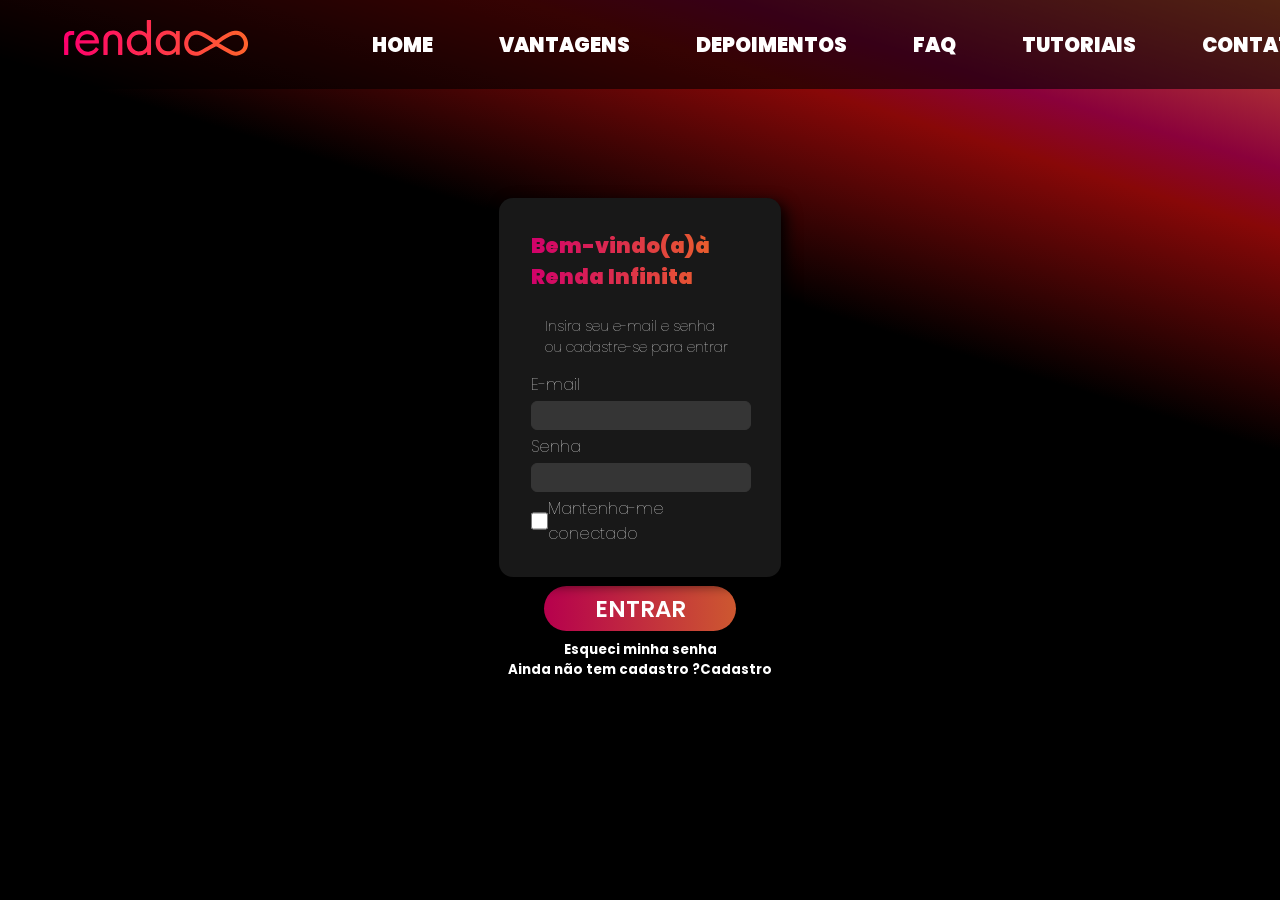
==== html/login.html @ c99bdb51 "adding new changes" ====
<!DOCTYPE html>
<html lang="en">

<head>
    <meta charset="UTF-8">
    <meta http-equiv="X-UA-Compatible" content="IE=edge">
    <meta name="viewport" content="width=device-width, initial-scale=1.0">
    <link rel="preconnect" href="https://fonts.googleapis.com">
    <link rel="preconnect" href="https://fonts.gstatic.com" crossorigin>
    <link href="https://fonts.googleapis.com/css2?family=Poppins:wght@300&display=swap" rel="stylesheet">
    <link href="https://fonts.googleapis.com/css2?family=Poppins:wght@600&display=swap" rel="stylesheet">
    <link rel="stylesheet" href="../css/style.css">
    <link rel="stylesheet" href="../css/responsive_300.css">
    <link rel="stylesheet" href="../css/responsive_400.css">
    <link rel="stylesheet" href="../css/responsive_900.css">
    <link rel="icon" href='../img/logorenda.svg'>
    <title>Login</title>
</head>

<body>
    <div class="general">
        <div class="mynavbar">
            <div class="nav-items">
                <img src="../img/rendainfinitanovalogo.svg" id="logo">
                <nav id="nav">
                    </button>
                    <ul id="menu" role="menu">
                        <li class="li_nav"><a href="#home" class="a_nav">HOME</a></li>
                        <li class="li_nav"><a href="#robo" class="a_nav">VANTAGENS</a></li>
                        <li class="li_nav"><a href="#depoimentos" class="a_nav">DEPOIMENTOS</a></li>
                        <li class="li_nav"><a href="#faq" class="a_nav">FAQ</a></li>
                        <li class="li_nav"><a href="#tutoriais" class="a_nav">TUTORIAIS</a></li>
                        <li class="li_nav"><a href="#contatos" class="a_nav">CONTATOS</a></li>
                    </ul>
                </nav>
            </div>
        </div>
    </div>
    <div class="container">
        <div class="input_all">
            <form method="POST">
                <h1 class="h-1">Bem-vindo(a)à Renda Infinita </h1>
                <p class="paragraph">Insira seu e-mail e senha ou cadastre-se para entrar</p>
                <p><label>E-mail</label></p>
                <input class="form-control" type="text" name="user" required>
                <p><label>Senha</label> <input class="form-control" type="password" name="password" required></p>
                <div class="check-box">
                    <input type="checkbox" name="" id="">
                    <span>Mantenha-me conectado</span>
                </div>
            </form>
        </div>
    </div>
    <div class="button">
        <p><button class="btn" type="submit">Entrar</button></p>
    </div>
    <h5 class="h-5">Esqueci minha senha</h5>
    <h5 class="h-5">Ainda não tem cadastro ? <a href="../html/registro.html"> Cadastro </a></h5>
</body>

</html>
---- css/style.css ----
* {
    margin: 0;
    padding: 0;
    font-family: 'Poppins', sans-serif;
}

html {
    background: linear-gradient(197deg, rgba(205, 88, 48, 1) 0%, rgba(138, 1, 59, 1) 13%, rgba(136, 8, 8, 1) 18%, rgba(0, 0, 0, 1) 35%) !important;
    background-attachment: fixed !important;
    background-repeat: no-repeat !important;
}

body {
    background-color: transparent !important;
}

span {
    color: #fff !important;
    font-weight: 100;
}

p {
    color: #fff !important;
}


a {
    text-decoration: none !important;
    color: #fff !important;
}

#menu {
    display: flex;
    list-style: none;
    justify-content: space-between;
    margin-left: 50px;
    font-size: 20px;
    font-weight: 900;
}

.container {
    backdrop-filter: blur(10px);
    display: flex;
    align-items: center;
    background-color: #181818;
    width: 17vw;
    margin-left: auto;
    margin-right: auto;
    margin-top: 22vh;
    padding: 2rem;
    box-shadow: 5px 5px 15px #000;
    font-weight: bold;
    border-radius: 14px;
}


.input_all {
    width: 100%;
    display: flex;
    justify-content: center;
}

input {
    background: #353535;
    border: 1px solid #353535;
    border-radius: 6px;
    width: 100%;
    height: 3vh;
    margin-block: 4px;
}

input[type='checkbox'] {
    width: 8%;
    color: #000;
    height: 2vh;
}

.check-box{
    display: flex;
    justify-content: center;
    align-items: center;
    height: 49px;
}

label {
    font-weight: 100;
}
.button{
    display: flex;
    justify-content: center;
    align-items: center;
    flex-direction: row;
    margin: 9px;
    /* margin-left: 38vh; */
}
.btn{
    background: linear-gradient(270deg, rgba(205,88,48,1) 0%, rgba(182,0,77,1) 100%);
    color: #fff;
    border-radius: 50px;
    border: 0;
    width: 15vw;
    height: 5vh;
    font-size: 23px;
    font-weight: 600 !important;
    text-transform: uppercase;
}

.h-1 {
    display: flex;
    justify-content: center;
    background: linear-gradient(270deg, rgba(237, 114, 32, 1) 0%, rgba(209, 0, 106, 1) 100%);
    -webkit-background-clip: text;
    -webkit-text-fill-color: transparent;
    font-weight: 900;
    font-size: 21px;
    margin-bottom: 10px;
}
.h-5{
    display: flex;
    justify-content: center;
    color: #fff;
    
}

.li_nav {
    margin-left: 50px;
}

.a_nav {
    display: block;
    padding: .5rem;
}


.general {
    display: flex;
    flex-direction: column;
}

.mynavbar {
    padding-top: 20px;
    height: 69px;
    background-color: rgba(0, 0, 0, 0.6);
    position: fixed;
    width: 100%;
    z-index: 998;
}

.nav-items {
    align-items: center;
    display: flex;
    justify-content: space-between;
    padding-right: 5%;
    padding-left: 5%;
}


#logo {
    max-width: 200px;
}

.paragraph {
    font-size: 14px;
    padding: 1em;
    font-weight: 100;

}
.termos{
    text-decoration: underline;
}
::-webkit-scrollbar {
    width: 13px;
    height: 13px;
}

::-webkit-scrollbar-thumb {
    background: linear-gradient(40deg, #FF006C 14%, #FF622C 64%);
    border-radius: 10px;
}

::-webkit-scrollbar-thumb:hover {
    background: linear-gradient(40deg, #FF006C 14%, #FF622C 64%);
}

::-webkit-scrollbar-track {
    background: #ffffff;
    border-radius: 10px;
    box-shadow: inset 0px 0px 0px 0px #f0f0f0;
}
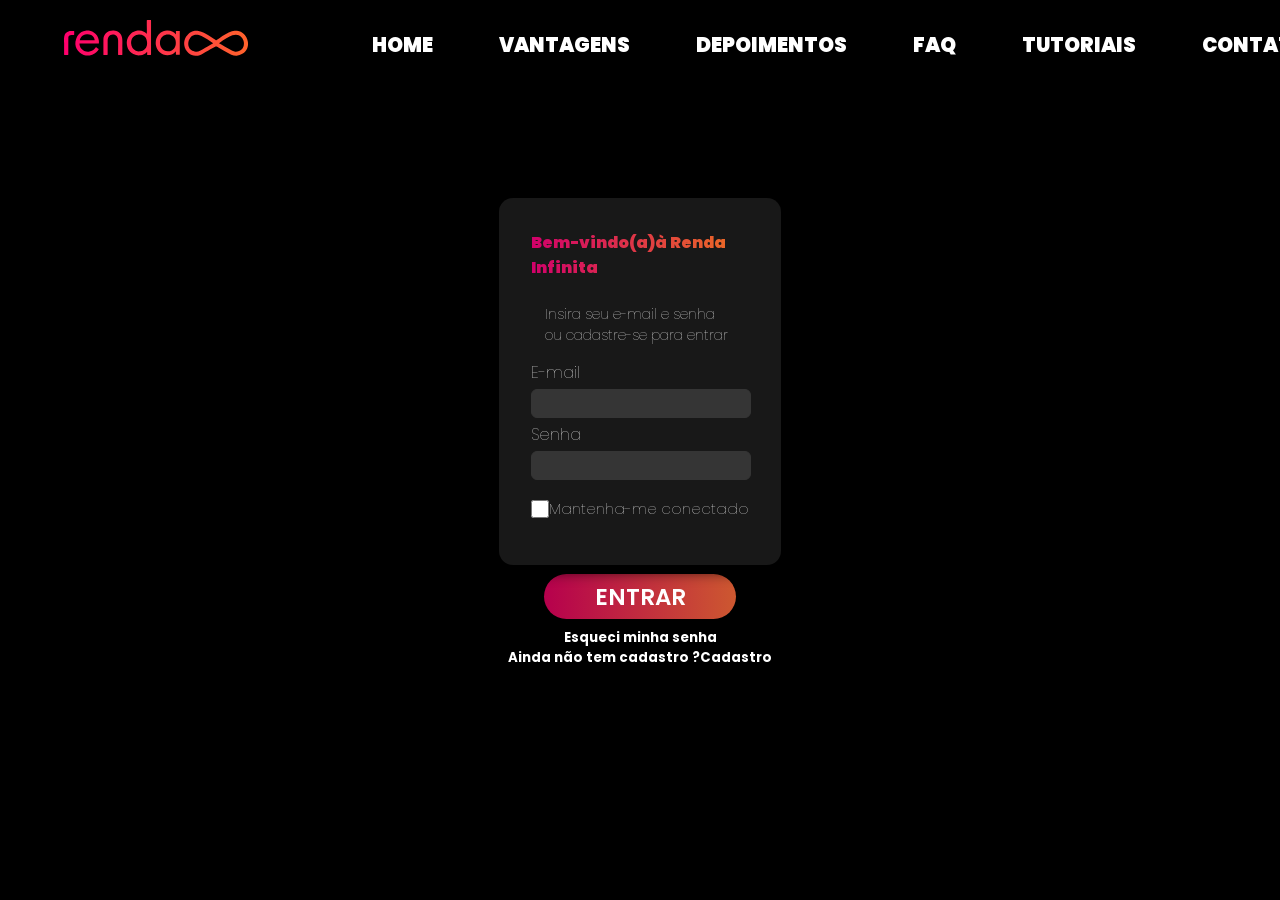
==== commit ab169ffb: "change in pages" ====
--- a/html/login.html
+++ b/html/login.html
@@ -1,61 +1,67 @@
 <!DOCTYPE html>
-<html lang="en">
+<html lang="pt-br">
 
 <head>
-    <meta charset="UTF-8">
-    <meta http-equiv="X-UA-Compatible" content="IE=edge">
-    <meta name="viewport" content="width=device-width, initial-scale=1.0">
-    <link rel="preconnect" href="https://fonts.googleapis.com">
-    <link rel="preconnect" href="https://fonts.gstatic.com" crossorigin>
-    <link href="https://fonts.googleapis.com/css2?family=Poppins:wght@300&display=swap" rel="stylesheet">
-    <link href="https://fonts.googleapis.com/css2?family=Poppins:wght@600&display=swap" rel="stylesheet">
-    <link rel="stylesheet" href="../css/style.css">
-    <link rel="stylesheet" href="../css/responsive_300.css">
-    <link rel="stylesheet" href="../css/responsive_400.css">
-    <link rel="stylesheet" href="../css/responsive_900.css">
-    <link rel="icon" href='../img/logorenda.svg'>
-    <title>Login</title>
+  <meta charset="UTF-8">
+  <meta http-equiv="X-UA-Compatible" content="IE=edge">
+  <meta name="viewport" content="width=device-width, initial-scale=1.0">
+  <link rel="preconnect" href="https://fonts.googleapis.com">
+        <link rel="preconnect" href="https://fonts.gstatic.com" crossorigin>
+        <link href="https://fonts.googleapis.com/css2?family=Poppins:wght@300&display=swap" rel="stylesheet">
+        <link href="https://fonts.googleapis.com/css2?family=Poppins:wght@600&display=swap" rel="stylesheet">
+  <title>Menu Mobile</title>
+  <link rel="stylesheet" href="../css/style.css">
+  <link rel="stylesheet" href="../css/responsive_300.css">
+<link rel="stylesheet" href="../css/responsive_400.css">
+<link rel="stylesheet" href="../css/responsive_900.css">
 </head>
 
 <body>
+  <header id="header">
+      <div class="mynavbar">
+        <div class="nav-items">
+            <img src="../img/rendainfinitanovalogo.svg" id="logo">
+            <nav id="nav">
+                <button aria-label="Abrir Menu" id="btn-mobile" aria-haspopup="true" aria-controls="menu"
+                aria-expanded="false">
+                <span id="hamburger"></span>
+            </button>
+                <ul id="menu" role="menu">
+                    <li class="li_nav"><a href="#home" class="a_nav">HOME</a></li>
+                    <li class="li_nav"><a href="#robo" class="a_nav">VANTAGENS</a></li>
+                    <li class="li_nav"><a href="#depoimentos" class="a_nav">DEPOIMENTOS</a></li>
+                    <li class="li_nav"><a href="#faq" class="a_nav">FAQ</a></li>
+                    <li class="li_nav"><a href="#tutoriais" class="a_nav">TUTORIAIS</a></li>
+                    <li class="li_nav"><a href="#contatos" class="a_nav">CONTATOS</a></li>
+                </ul>
+            </nav>
+        </div>
+    </div>
+    </nav>
     <div class="general">
-        <div class="mynavbar">
-            <div class="nav-items">
-                <img src="../img/rendainfinitanovalogo.svg" id="logo">
-                <nav id="nav">
-                    </button>
-                    <ul id="menu" role="menu">
-                        <li class="li_nav"><a href="#home" class="a_nav">HOME</a></li>
-                        <li class="li_nav"><a href="#robo" class="a_nav">VANTAGENS</a></li>
-                        <li class="li_nav"><a href="#depoimentos" class="a_nav">DEPOIMENTOS</a></li>
-                        <li class="li_nav"><a href="#faq" class="a_nav">FAQ</a></li>
-                        <li class="li_nav"><a href="#tutoriais" class="a_nav">TUTORIAIS</a></li>
-                        <li class="li_nav"><a href="#contatos" class="a_nav">CONTATOS</a></li>
-                    </ul>
-                </nav>
+        <div class="container">
+            <div class="input_all">
+                <form method="POST">
+                    <h1 class="h-1">Bem-vindo(a)à Renda Infinita </h1>
+                    <p class="paragraph">Insira seu e-mail e senha ou cadastre-se para entrar</p>
+                    <p><label>E-mail</label></p>
+                    <input class="form-control" type="text" name="user" required>
+                    <p><label>Senha</label> <input class="form-control" type="password" name="password" required></p>
+                    <div class="check-box">
+                        <input type="checkbox" name="" id="">
+                        <span>Mantenha-me conectado </span>
+                    </div>
+                </form>
             </div>
         </div>
+        <div class="button">
+            <p><button class="btn" type="submit">Entrar</button></p>
+        </div>
+        <h5 class="h-5">Esqueci minha senha</h5>
+        <h5 class="h-5">Ainda não tem cadastro ? <a href="../html/registro.html"> Cadastro </a></h5>
     </div>
-    <div class="container">
-        <div class="input_all">
-            <form method="POST">
-                <h1 class="h-1">Bem-vindo(a)à Renda Infinita </h1>
-                <p class="paragraph">Insira seu e-mail e senha ou cadastre-se para entrar</p>
-                <p><label>E-mail</label></p>
-                <input class="form-control" type="text" name="user" required>
-                <p><label>Senha</label> <input class="form-control" type="password" name="password" required></p>
-                <div class="check-box">
-                    <input type="checkbox" name="" id="">
-                    <span>Mantenha-me conectado</span>
-                </div>
-            </form>
-        </div>
-    </div>
-    <div class="button">
-        <p><button class="btn" type="submit">Entrar</button></p>
-    </div>
-    <h5 class="h-5">Esqueci minha senha</h5>
-    <h5 class="h-5">Ainda não tem cadastro ? <a href="../html/registro.html"> Cadastro </a></h5>
+  </header>
+  <script src="../js/script.js"></script>
 </body>
 
 </html>
--- a/css/style.css
+++ b/css/style.css
@@ -4,10 +4,8 @@
     font-family: 'Poppins', sans-serif;
 }
 
-html {
-    background: linear-gradient(197deg, rgba(205, 88, 48, 1) 0%, rgba(138, 1, 59, 1) 13%, rgba(136, 8, 8, 1) 18%, rgba(0, 0, 0, 1) 35%) !important;
-    background-attachment: fixed !important;
-    background-repeat: no-repeat !important;
+html{
+    background: #000 !important;
 }
 
 body {
@@ -17,6 +15,7 @@
 span {
     color: #fff !important;
     font-weight: 100;
+    font-size: 15px;
 }
 
 p {
@@ -52,7 +51,9 @@
     font-weight: bold;
     border-radius: 14px;
 }
-
+#btn-mobile {
+    display: none;
+}
 
 .input_all {
     width: 100%;
@@ -112,7 +113,7 @@
     -webkit-background-clip: text;
     -webkit-text-fill-color: transparent;
     font-weight: 900;
-    font-size: 21px;
+    font-size: 16px;
     margin-bottom: 10px;
 }
 .h-5{
--- a/css/responsive_300.css
+++ b/css/responsive_300.css
@@ -0,0 +1,59 @@
+@media only screen and (max-width: 375px) {
+    .container {
+        margin-top: 17vh;
+    }
+
+    .Mynavbar {
+        padding-top: 20px;
+        height: 77px;
+        background-color: rgba(0, 0, 0, 0.9);
+        position: fixed;
+        width: 100%;
+    }
+
+    #menu {
+        display: flex;
+        position: absolute;
+        width: 100%;
+        top: 66px;
+        right: 0px;
+        background-color: rgba(0, 0, 0, 0.6);
+        transition: 0.6s;
+        z-index: 1000;
+        align-items: center;
+        height: 0px;
+        visibility: hidden;
+        overflow-y: hidden;
+        flex-direction: column;
+        justify-content: flex-start;
+    }
+
+    .h-1 {
+        font-weight: 900;
+        font-size: 18px;
+    }
+
+    #logo {
+        max-width: 16vh;
+    }
+
+    .container {
+        width: 68vw;
+    }
+
+    .btn {
+        width: 62vw;
+        height: 5vh;
+        font-size: 22px;
+    }
+
+    input {
+        height: 4vh;
+    }
+
+    .paragraph {
+        font-size: 12px;
+        padding: 1em;
+        font-weight: 100;
+    }
+}
--- a/css/responsive_400.css
+++ b/css/responsive_400.css
@@ -0,0 +1,33 @@
+@media only screen and (max-width: 414px) {
+    #menu {
+        display: flex;
+        position: absolute;
+        width: 100%;
+        top: 66px;
+        right: 0px;
+        background-color: rgba(0, 0, 0, 0.6);
+        transition: 0.6s;
+        z-index: 1000;
+        align-items: center;
+        height: 0px;
+        visibility: hidden;
+        overflow-y: hidden;
+        flex-direction: column;
+        justify-content: flex-start;
+    }
+    .container{
+        width: 74vw;
+    }
+    .btn {
+        width: 62vw;
+        height: 5vh;
+        font-size: 20px;
+    }
+    .paragraph {
+        font-size: 12px;
+        padding: 1em;
+        font-weight: 100;
+    }
+
+}
+   
--- a/css/responsive_900.css
+++ b/css/responsive_900.css
@@ -0,0 +1,88 @@
+@media only screen and (max-width: 900px) {
+
+    #menu {
+    display: flex;
+    position: absolute;
+    width: 100%;
+    top: 89px;
+    right: 0px;
+    background-color: rgba(0, 0, 0, 0.7);
+    transition: 0.6s;
+    z-index: 1000;
+    align-items: center;
+    height: 0px;
+    visibility: hidden;
+    overflow-y: hidden;
+    flex-direction: column;
+    justify-content: flex-start;
+    }
+
+
+    #button_desktop {
+        display: none;
+    }
+
+    .home-text {
+        width: 100vw !important;
+    }
+
+
+    .li_nav {
+        margin-top: 5vh;
+        margin-left: 0 !important;
+    }
+
+    #nav.active #menu {
+        height: calc(100vh - 70px);
+        visibility: visible;
+        overflow-y: auto;
+    }
+
+    #menu a {
+        padding: 1rem 0;
+        margin: 0 1rem;
+        border-bottom: 2px solid rgba(0, 0, 0, 0.5);
+    }
+
+    #btn-mobile {
+        display: flex;
+        padding: 0.5rem 1rem;
+        font-size: 1rem;
+        border: none;
+        background: none;
+        cursor: pointer;
+        gap: 0.5rem;
+    }
+
+    #hamburger {
+        border-top: 2px solid;
+        width: 20px;
+        color: white;
+    }
+
+    #hamburger::after,
+    #hamburger::before {
+        content: '';
+        display: block;
+        width: 20px;
+        height: 2px;
+        background: currentColor;
+        margin-top: 5px;
+        transition: 0.3s;
+        position: relative;
+    }
+
+    #nav.active #hamburger {
+        border-top-color: transparent;
+    }
+
+    #nav.active #hamburger::before {
+        transform: rotate(135deg);
+    }
+
+    #nav.active #hamburger::after {
+        transform: rotate(-135deg);
+        top: -7px;
+    }
+
+}
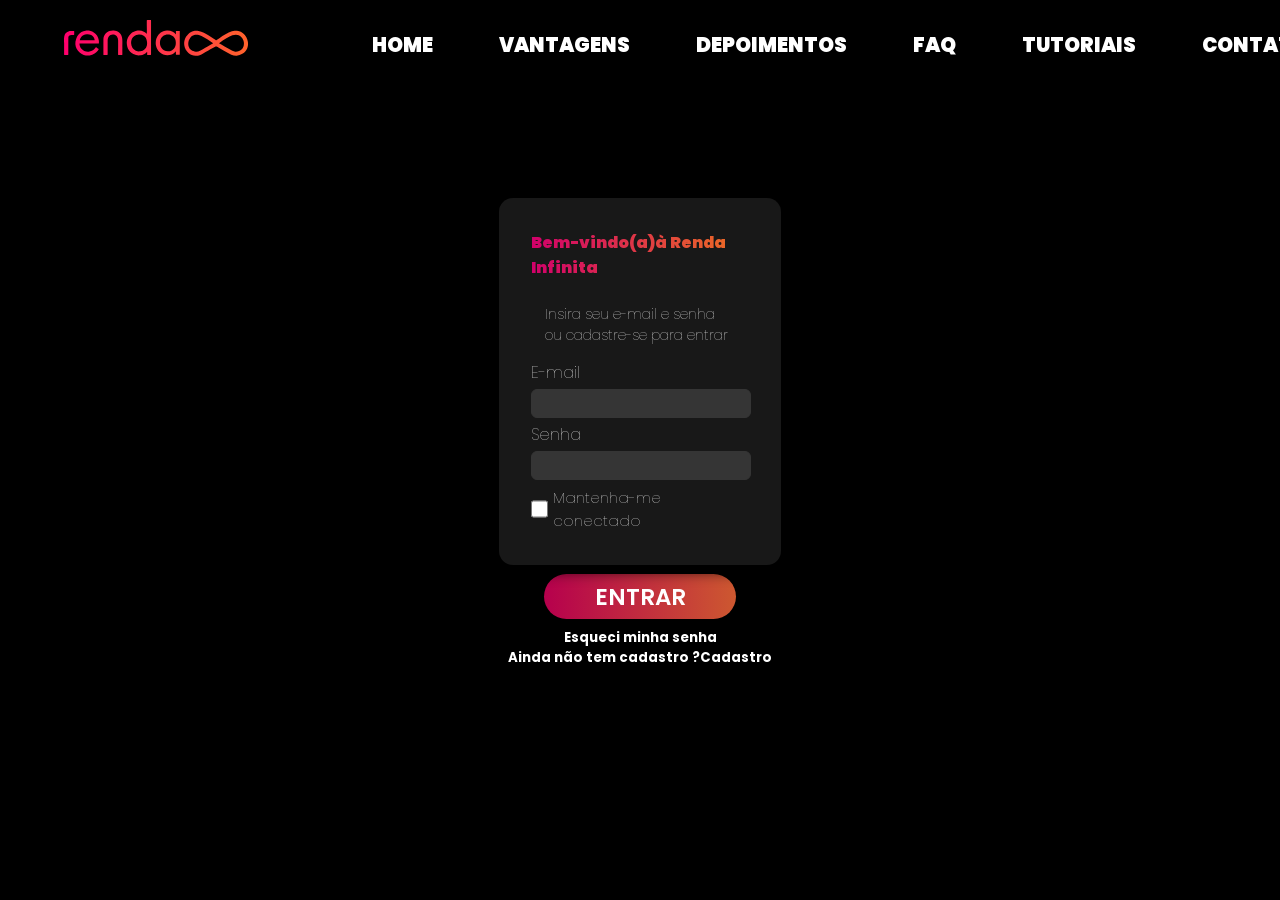
==== commit f41a04dc: "adding new file" ====
--- a/html/login.html
+++ b/html/login.html
@@ -2,66 +2,69 @@
 <html lang="pt-br">
 
 <head>
-  <meta charset="UTF-8">
-  <meta http-equiv="X-UA-Compatible" content="IE=edge">
-  <meta name="viewport" content="width=device-width, initial-scale=1.0">
-  <link rel="preconnect" href="https://fonts.googleapis.com">
-        <link rel="preconnect" href="https://fonts.gstatic.com" crossorigin>
-        <link href="https://fonts.googleapis.com/css2?family=Poppins:wght@300&display=swap" rel="stylesheet">
-        <link href="https://fonts.googleapis.com/css2?family=Poppins:wght@600&display=swap" rel="stylesheet">
-  <title>Menu Mobile</title>
-  <link rel="stylesheet" href="../css/style.css">
-  <link rel="stylesheet" href="../css/responsive_300.css">
-<link rel="stylesheet" href="../css/responsive_400.css">
-<link rel="stylesheet" href="../css/responsive_900.css">
+    <meta charset="UTF-8">
+    <meta http-equiv="X-UA-Compatible" content="IE=edge">
+    <meta name="viewport" content="width=device-width, initial-scale=1.0">
+    <link rel="preconnect" href="https://fonts.googleapis.com">
+    <link rel="preconnect" href="https://fonts.gstatic.com" crossorigin>
+    <link href="https://fonts.googleapis.com/css2?family=Poppins:wght@300&display=swap" rel="stylesheet">
+    <link href="https://fonts.googleapis.com/css2?family=Poppins:wght@600&display=swap" rel="stylesheet">
+    <title>Menu Mobile</title>
+    <link rel="stylesheet" href="../css/style.css">
+    <link rel="stylesheet" href="../css/mobile/responsive_300.css">
+    <link rel="stylesheet" href="../css/mobile/responsive_400.css">
+    <link rel="stylesheet" href="../css/mobile/responsive_900.css">
+    <link rel="icon" href='../img/icon/logorenda.svg'>
 </head>
 
 <body>
-  <header id="header">
-      <div class="mynavbar">
-        <div class="nav-items">
-            <img src="../img/rendainfinitanovalogo.svg" id="logo">
-            <nav id="nav">
-                <button aria-label="Abrir Menu" id="btn-mobile" aria-haspopup="true" aria-controls="menu"
-                aria-expanded="false">
-                <span id="hamburger"></span>
-            </button>
-                <ul id="menu" role="menu">
-                    <li class="li_nav"><a href="#home" class="a_nav">HOME</a></li>
-                    <li class="li_nav"><a href="#robo" class="a_nav">VANTAGENS</a></li>
-                    <li class="li_nav"><a href="#depoimentos" class="a_nav">DEPOIMENTOS</a></li>
-                    <li class="li_nav"><a href="#faq" class="a_nav">FAQ</a></li>
-                    <li class="li_nav"><a href="#tutoriais" class="a_nav">TUTORIAIS</a></li>
-                    <li class="li_nav"><a href="#contatos" class="a_nav">CONTATOS</a></li>
-                </ul>
-            </nav>
-        </div>
-    </div>
-    </nav>
-    <div class="general">
-        <div class="container">
-            <div class="input_all">
-                <form method="POST">
-                    <h1 class="h-1">Bem-vindo(a)à Renda Infinita </h1>
-                    <p class="paragraph">Insira seu e-mail e senha ou cadastre-se para entrar</p>
-                    <p><label>E-mail</label></p>
-                    <input class="form-control" type="text" name="user" required>
-                    <p><label>Senha</label> <input class="form-control" type="password" name="password" required></p>
-                    <div class="check-box">
-                        <input type="checkbox" name="" id="">
-                        <span>Mantenha-me conectado </span>
-                    </div>
-                </form>
+    <header id="header">
+        <div class="mynavbar">
+            <div class="nav-items">
+                <img src="../img/rendainfinitanovalogo.svg" id="logo">
+                <nav id="nav">
+                    <button aria-label="Abrir Menu" id="btn-mobile" aria-haspopup="true" aria-controls="menu"
+                        aria-expanded="false">
+                        <span id="hamburger"></span>
+                    </button>
+                    <ul id="menu" role="menu">
+                        <li class="li_nav"><a href="#home" class="a_nav">HOME</a></li>
+                        <li class="li_nav"><a href="#robo" class="a_nav">VANTAGENS</a></li>
+                        <li class="li_nav"><a href="#depoimentos" class="a_nav">DEPOIMENTOS</a></li>
+                        <li class="li_nav"><a href="#faq" class="a_nav">FAQ</a></li>
+                        <li class="li_nav"><a href="#tutoriais" class="a_nav">TUTORIAIS</a></li>
+                        <li class="li_nav"><a href="#contatos" class="a_nav">CONTATOS</a></li>
+                    </ul>
+                </nav>
             </div>
         </div>
-        <div class="button">
-            <p><button class="btn" type="submit">Entrar</button></p>
+        </nav>
+        <div class="general">
+            <div class="container">
+                <div class="input_all">
+                    <form method="POST">
+                        <h1 class="h-1">Bem-vindo(a)à Renda Infinita </h1>
+                        <p class="paragraph">Insira seu e-mail e senha ou cadastre-se para entrar</p>
+                        <p><label for="email">E-mail</label></p>
+                        <input class="form-control" type="email" name="email" required>
+                        <p><label for="password">Senha</label>
+                        <input class="form-control" type="password" name="password" required>
+                        </p>
+                        <div class="check-box">
+                            <input type="checkbox" name="" id="">
+                            <span> Mantenha-me conectado </span>
+                        </div>
+                    </form>
+                </div>
+            </div>
+            <div class="button">
+                <p><button class="btn" type="submit"><a href="../html/back_office.html">Entrar</a></button></p>
+            </div>
+            <h5 class="h-5"> <a href="reset_passaword.html">Esqueci minha senha</a></h5>
+            <h5 class="h-5">Ainda não tem cadastro ? <a href="../html/registro.html"> Cadastro </a></h5>
         </div>
-        <h5 class="h-5">Esqueci minha senha</h5>
-        <h5 class="h-5">Ainda não tem cadastro ? <a href="../html/registro.html"> Cadastro </a></h5>
-    </div>
-  </header>
-  <script src="../js/script.js"></script>
+    </header>
+    <script src="../js/script.js"></script>
 </body>
 
 </html>
--- a/css/style.css
+++ b/css/style.css
@@ -16,6 +16,7 @@
     color: #fff !important;
     font-weight: 100;
     font-size: 15px;
+    margin-left: 5px;
 }
 
 p {
--- a/css/mobile/responsive_300.css
+++ b/css/mobile/responsive_300.css
@@ -0,0 +1,59 @@
+@media only screen and (max-width: 375px) {
+    .container {
+        margin-top: 17vh;
+    }
+
+    .Mynavbar {
+        padding-top: 20px;
+        height: 77px;
+        background-color: rgba(0, 0, 0, 0.9);
+        position: fixed;
+        width: 100%;
+    }
+
+    #menu {
+        display: flex;
+        position: absolute;
+        width: 100%;
+        top: 66px;
+        right: 0px;
+        background-color: rgba(0, 0, 0, 0.6);
+        transition: 0.6s;
+        z-index: 1000;
+        align-items: center;
+        height: 0px;
+        visibility: hidden;
+        overflow-y: hidden;
+        flex-direction: column;
+        justify-content: flex-start;
+    }
+
+    .h-1 {
+        font-weight: 900;
+        font-size: 18px;
+    }
+
+    #logo {
+        max-width: 16vh;
+    }
+
+    .container {
+        width: 68vw;
+    }
+
+    .btn {
+        width: 62vw;
+        height: 5vh;
+        font-size: 22px;
+    }
+
+    input {
+        height: 4vh;
+    }
+
+    .paragraph {
+        font-size: 12px;
+        padding: 1em;
+        font-weight: 100;
+    }
+}
--- a/css/mobile/responsive_400.css
+++ b/css/mobile/responsive_400.css
@@ -0,0 +1,37 @@
+@media only screen and (max-width: 414px) {
+    #menu {
+        display: flex;
+        position: absolute;
+        width: 100%;
+        top: 66px;
+        right: 0px;
+        background-color: rgba(0, 0, 0, 0.6);
+        transition: 0.6s;
+        z-index: 1000;
+        align-items: center;
+        height: 0px;
+        visibility: hidden;
+        overflow-y: hidden;
+        flex-direction: column;
+        justify-content: flex-start;
+    }
+    .container{
+        width: 74vw;
+    }
+    .btn {
+        width: 62vw;
+        height: 5vh;
+        font-size: 20px;
+    }
+    .paragraph {
+        font-size: 12px;
+        padding: 1em;
+        font-weight: 100;
+    }
+    .h-1 {
+        font-weight: 900;
+        font-size: 17px;
+    }
+
+}
+   
--- a/css/mobile/responsive_900.css
+++ b/css/mobile/responsive_900.css
@@ -0,0 +1,88 @@
+@media only screen and (max-width: 900px) {
+
+    #menu {
+    display: flex;
+    position: absolute;
+    width: 100%;
+    top: 89px;
+    right: 0px;
+    background-color: rgba(0, 0, 0, 0.7);
+    transition: 0.6s;
+    z-index: 1000;
+    align-items: center;
+    height: 0px;
+    visibility: hidden;
+    overflow-y: hidden;
+    flex-direction: column;
+    justify-content: flex-start;
+    }
+
+
+    #button_desktop {
+        display: none;
+    }
+
+    .home-text {
+        width: 100vw !important;
+    }
+
+
+    .li_nav {
+        margin-top: 5vh;
+        margin-left: 0 !important;
+    }
+
+    #nav.active #menu {
+        height: calc(100vh - 70px);
+        visibility: visible;
+        overflow-y: auto;
+    }
+
+    #menu a {
+        padding: 1rem 0;
+        margin: 0 1rem;
+        border-bottom: 2px solid rgba(0, 0, 0, 0.5);
+    }
+
+    #btn-mobile {
+        display: flex;
+        padding: 0.5rem 1rem;
+        font-size: 1rem;
+        border: none;
+        background: none;
+        cursor: pointer;
+        gap: 0.5rem;
+    }
+
+    #hamburger {
+        border-top: 2px solid;
+        width: 20px;
+        color: white;
+    }
+
+    #hamburger::after,
+    #hamburger::before {
+        content: '';
+        display: block;
+        width: 20px;
+        height: 2px;
+        background: currentColor;
+        margin-top: 5px;
+        transition: 0.3s;
+        position: relative;
+    }
+
+    #nav.active #hamburger {
+        border-top-color: transparent;
+    }
+
+    #nav.active #hamburger::before {
+        transform: rotate(135deg);
+    }
+
+    #nav.active #hamburger::after {
+        transform: rotate(-135deg);
+        top: -7px;
+    }
+
+}
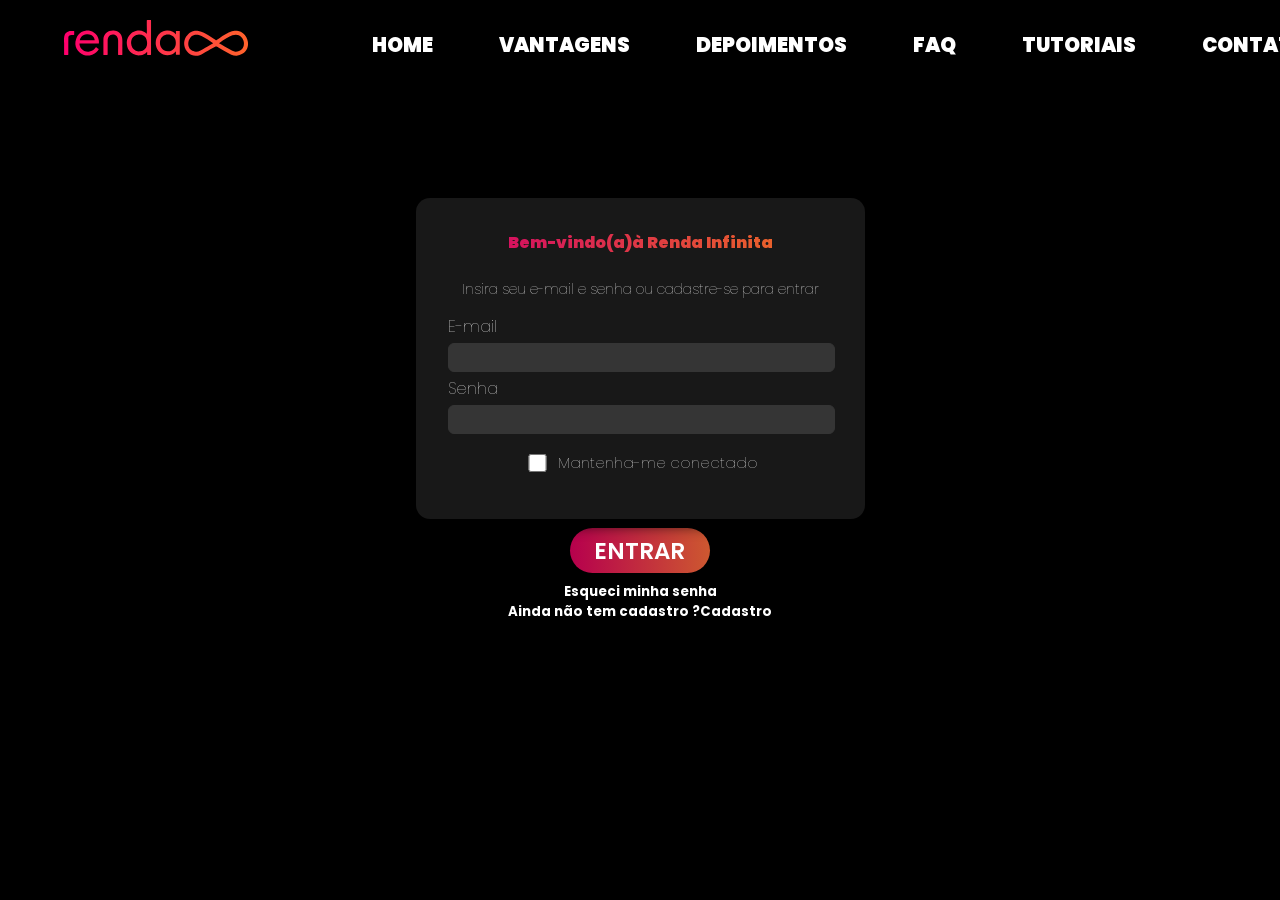
==== commit 0748866e: "linking the pages" ====
--- a/html/login.html
+++ b/html/login.html
@@ -11,9 +11,9 @@
     <link href="https://fonts.googleapis.com/css2?family=Poppins:wght@600&display=swap" rel="stylesheet">
     <title>Menu Mobile</title>
     <link rel="stylesheet" href="../css/style.css">
-    <link rel="stylesheet" href="../css/mobile/responsive_300.css">
-    <link rel="stylesheet" href="../css/mobile/responsive_400.css">
-    <link rel="stylesheet" href="../css/mobile/responsive_900.css">
+    <link rel="stylesheet" href="../css/responsive_300.css">
+    <link rel="stylesheet" href="../css/responsive_400.css">
+    <link rel="stylesheet" href="../css/responsive_900.css">
     <link rel="icon" href='../img/icon/logorenda.svg'>
 </head>
 
@@ -52,7 +52,7 @@
                         </p>
                         <div class="check-box">
                             <input type="checkbox" name="" id="">
-                            <span> Mantenha-me conectado </span>
+                            <span>Mantenha-me conectado </span>
                         </div>
                     </form>
                 </div>
@@ -60,7 +60,7 @@
             <div class="button">
                 <p><button class="btn" type="submit"><a href="../html/back_office.html">Entrar</a></button></p>
             </div>
-            <h5 class="h-5"> <a href="reset_passaword.html">Esqueci minha senha</a></h5>
+            <h5 class="h-5"><a href="../html/reset_passaword.html">Esqueci minha senha</a></h5>
             <h5 class="h-5">Ainda não tem cadastro ? <a href="../html/registro.html"> Cadastro </a></h5>
         </div>
     </header>
--- a/css/style.css
+++ b/css/style.css
@@ -43,7 +43,7 @@
     display: flex;
     align-items: center;
     background-color: #181818;
-    width: 17vw;
+    /* width: 17vw; */
     margin-left: auto;
     margin-right: auto;
     margin-top: 22vh;
@@ -100,7 +100,7 @@
     color: #fff;
     border-radius: 50px;
     border: 0;
-    width: 15vw;
+    width: 11vw;
     height: 5vh;
     font-size: 23px;
     font-weight: 600 !important;
--- a/css/responsive_300.css
+++ b/css/responsive_300.css
@@ -0,0 +1,59 @@
+@media only screen and (max-width: 375px) {
+    .container {
+        margin-top: 17vh;
+    }
+
+    .Mynavbar {
+        padding-top: 20px;
+        height: 77px;
+        background-color: rgba(0, 0, 0, 0.9);
+        position: fixed;
+        width: 100%;
+    }
+
+    #menu {
+        display: flex;
+        position: absolute;
+        width: 100%;
+        top: 66px;
+        right: 0px;
+        background-color: rgba(0, 0, 0, 0.6);
+        transition: 0.6s;
+        z-index: 1000;
+        align-items: center;
+        height: 0px;
+        visibility: hidden;
+        overflow-y: hidden;
+        flex-direction: column;
+        justify-content: flex-start;
+    }
+
+    .h-1 {
+        font-weight: 900;
+        font-size: 18px;
+    }
+
+    #logo {
+        max-width: 16vh;
+    }
+
+    .container {
+        width: 68vw;
+    }
+
+    .btn {
+        width: 62vw;
+        height: 5vh;
+        font-size: 22px;
+    }
+
+    input {
+        height: 4vh;
+    }
+
+    .paragraph {
+        font-size: 12px;
+        padding: 1em;
+        font-weight: 100;
+    }
+}
--- a/css/responsive_400.css
+++ b/css/responsive_400.css
@@ -0,0 +1,37 @@
+@media only screen and (max-width: 414px) {
+    #menu {
+        display: flex;
+        position: absolute;
+        width: 100%;
+        top: 66px;
+        right: 0px;
+        background-color: rgba(0, 0, 0, 0.6);
+        transition: 0.6s;
+        z-index: 1000;
+        align-items: center;
+        height: 0px;
+        visibility: hidden;
+        overflow-y: hidden;
+        flex-direction: column;
+        justify-content: flex-start;
+    }
+    .container{
+        width: 74vw;
+    }
+    .btn {
+        width: 62vw;
+        height: 5vh;
+        font-size: 20px;
+    }
+    .paragraph {
+        font-size: 12px;
+        padding: 1em;
+        font-weight: 100;
+    }
+    .h-1 {
+        font-weight: 900;
+        font-size: 17px;
+    }
+
+}
+   
--- a/css/responsive_900.css
+++ b/css/responsive_900.css
@@ -0,0 +1,88 @@
+@media only screen and (max-width: 900px) {
+
+    #menu {
+    display: flex;
+    position: absolute;
+    width: 100%;
+    top: 89px;
+    right: 0px;
+    background-color: rgba(0, 0, 0, 0.7);
+    transition: 0.6s;
+    z-index: 1000;
+    align-items: center;
+    height: 0px;
+    visibility: hidden;
+    overflow-y: hidden;
+    flex-direction: column;
+    justify-content: flex-start;
+    }
+
+
+    #button_desktop {
+        display: none;
+    }
+
+    .home-text {
+        width: 100vw !important;
+    }
+
+
+    .li_nav {
+        margin-top: 5vh;
+        margin-left: 0 !important;
+    }
+
+    #nav.active #menu {
+        height: calc(100vh - 70px);
+        visibility: visible;
+        overflow-y: auto;
+    }
+
+    #menu a {
+        padding: 1rem 0;
+        margin: 0 1rem;
+        border-bottom: 2px solid rgba(0, 0, 0, 0.5);
+    }
+
+    #btn-mobile {
+        display: flex;
+        padding: 0.5rem 1rem;
+        font-size: 1rem;
+        border: none;
+        background: none;
+        cursor: pointer;
+        gap: 0.5rem;
+    }
+
+    #hamburger {
+        border-top: 2px solid;
+        width: 20px;
+        color: white;
+    }
+
+    #hamburger::after,
+    #hamburger::before {
+        content: '';
+        display: block;
+        width: 20px;
+        height: 2px;
+        background: currentColor;
+        margin-top: 5px;
+        transition: 0.3s;
+        position: relative;
+    }
+
+    #nav.active #hamburger {
+        border-top-color: transparent;
+    }
+
+    #nav.active #hamburger::before {
+        transform: rotate(135deg);
+    }
+
+    #nav.active #hamburger::after {
+        transform: rotate(-135deg);
+        top: -7px;
+    }
+
+}
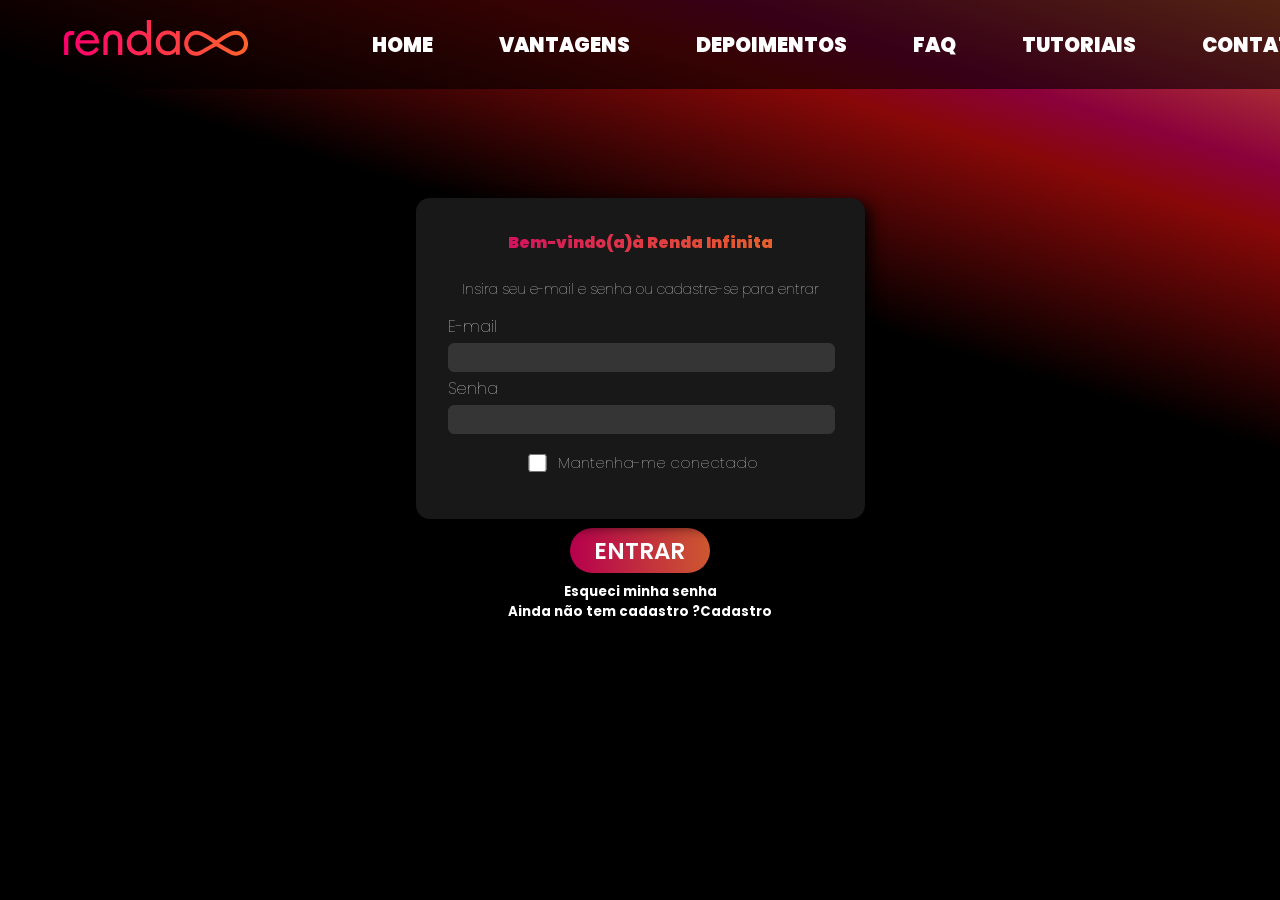
==== commit ff40589a: "modification of now" ====
--- a/html/login.html
+++ b/html/login.html
@@ -11,9 +11,9 @@
     <link href="https://fonts.googleapis.com/css2?family=Poppins:wght@600&display=swap" rel="stylesheet">
     <title>Menu Mobile</title>
     <link rel="stylesheet" href="../css/style.css">
-    <link rel="stylesheet" href="../css/responsive_300.css">
-    <link rel="stylesheet" href="../css/responsive_400.css">
-    <link rel="stylesheet" href="../css/responsive_900.css">
+    <link rel="stylesheet" href="../css/mobile/responsive_300.css">
+    <link rel="stylesheet" href="../css/mobile/responsive_400.css">
+    <link rel="stylesheet" href="../css/mobile/responsive_900.css">
     <link rel="icon" href='../img/icon/logorenda.svg'>
 </head>
 
@@ -58,7 +58,7 @@
                 </div>
             </div>
             <div class="button">
-                <p><button class="btn" type="submit"><a href="../html/back_office.html">Entrar</a></button></p>
+                <p><button class="btn" type="submit"><a href="../page/back_office.html">Entrar</a></button></p>
             </div>
             <h5 class="h-5"><a href="../html/reset_passaword.html">Esqueci minha senha</a></h5>
             <h5 class="h-5">Ainda não tem cadastro ? <a href="../html/registro.html"> Cadastro </a></h5>
--- a/css/style.css
+++ b/css/style.css
@@ -5,7 +5,10 @@
 }
 
 html{
-    background: #000 !important;
+    background-color: #000 !important;
+    background: linear-gradient(197deg, rgba(205, 88, 48, 1) 0%, rgba(138, 1, 59, 1) 13%, rgba(136, 8, 8, 1) 18%, rgba(0, 0, 0, 1) 35%) !important;
+    background-attachment: fixed !important;
+    background-repeat: no-repeat !important;
 }
 
 body {
--- a/css/mobile/responsive_300.css
+++ b/css/mobile/responsive_300.css
@@ -0,0 +1,59 @@
+@media only screen and (max-width: 375px) {
+    .container {
+        margin-top: 17vh;
+    }
+
+    .Mynavbar {
+        padding-top: 20px;
+        height: 77px;
+        background-color: rgba(0, 0, 0, 0.9);
+        position: fixed;
+        width: 100%;
+    }
+
+    #menu {
+        display: flex;
+        position: absolute;
+        width: 100%;
+        top: 66px;
+        right: 0px;
+        background-color: rgba(0, 0, 0, 0.6);
+        transition: 0.6s;
+        z-index: 1000;
+        align-items: center;
+        height: 0px;
+        visibility: hidden;
+        overflow-y: hidden;
+        flex-direction: column;
+        justify-content: flex-start;
+    }
+
+    .h-1 {
+        font-weight: 900;
+        font-size: 18px;
+    }
+
+    #logo {
+        max-width: 16vh;
+    }
+
+    .container {
+        width: 68vw;
+    }
+
+    .btn {
+        width: 62vw;
+        height: 5vh;
+        font-size: 22px;
+    }
+
+    input {
+        height: 4vh;
+    }
+
+    .paragraph {
+        font-size: 12px;
+        padding: 1em;
+        font-weight: 100;
+    }
+}
--- a/css/mobile/responsive_400.css
+++ b/css/mobile/responsive_400.css
@@ -0,0 +1,37 @@
+@media only screen and (max-width: 414px) {
+    #menu {
+        display: flex;
+        position: absolute;
+        width: 100%;
+        top: 66px;
+        right: 0px;
+        background-color: rgba(0, 0, 0, 0.6);
+        transition: 0.6s;
+        z-index: 1000;
+        align-items: center;
+        height: 0px;
+        visibility: hidden;
+        overflow-y: hidden;
+        flex-direction: column;
+        justify-content: flex-start;
+    }
+    .container{
+        width: 74vw;
+    }
+    .btn {
+        width: 62vw;
+        height: 5vh;
+        font-size: 20px;
+    }
+    .paragraph {
+        font-size: 12px;
+        padding: 1em;
+        font-weight: 100;
+    }
+    .h-1 {
+        font-weight: 900;
+        font-size: 17px;
+    }
+
+}
+   
--- a/css/mobile/responsive_900.css
+++ b/css/mobile/responsive_900.css
@@ -0,0 +1,88 @@
+@media only screen and (max-width: 900px) {
+
+    #menu {
+    display: flex;
+    position: absolute;
+    width: 100%;
+    top: 89px;
+    right: 0px;
+    background-color: rgba(0, 0, 0, 0.7);
+    transition: 0.6s;
+    z-index: 1000;
+    align-items: center;
+    height: 0px;
+    visibility: hidden;
+    overflow-y: hidden;
+    flex-direction: column;
+    justify-content: flex-start;
+    }
+
+
+    #button_desktop {
+        display: none;
+    }
+
+    .home-text {
+        width: 100vw !important;
+    }
+
+
+    .li_nav {
+        margin-top: 5vh;
+        margin-left: 0 !important;
+    }
+
+    #nav.active #menu {
+        height: calc(100vh - 70px);
+        visibility: visible;
+        overflow-y: auto;
+    }
+
+    #menu a {
+        padding: 1rem 0;
+        margin: 0 1rem;
+        border-bottom: 2px solid rgba(0, 0, 0, 0.5);
+    }
+
+    #btn-mobile {
+        display: flex;
+        padding: 0.5rem 1rem;
+        font-size: 1rem;
+        border: none;
+        background: none;
+        cursor: pointer;
+        gap: 0.5rem;
+    }
+
+    #hamburger {
+        border-top: 2px solid;
+        width: 20px;
+        color: white;
+    }
+
+    #hamburger::after,
+    #hamburger::before {
+        content: '';
+        display: block;
+        width: 20px;
+        height: 2px;
+        background: currentColor;
+        margin-top: 5px;
+        transition: 0.3s;
+        position: relative;
+    }
+
+    #nav.active #hamburger {
+        border-top-color: transparent;
+    }
+
+    #nav.active #hamburger::before {
+        transform: rotate(135deg);
+    }
+
+    #nav.active #hamburger::after {
+        transform: rotate(-135deg);
+        top: -7px;
+    }
+
+}
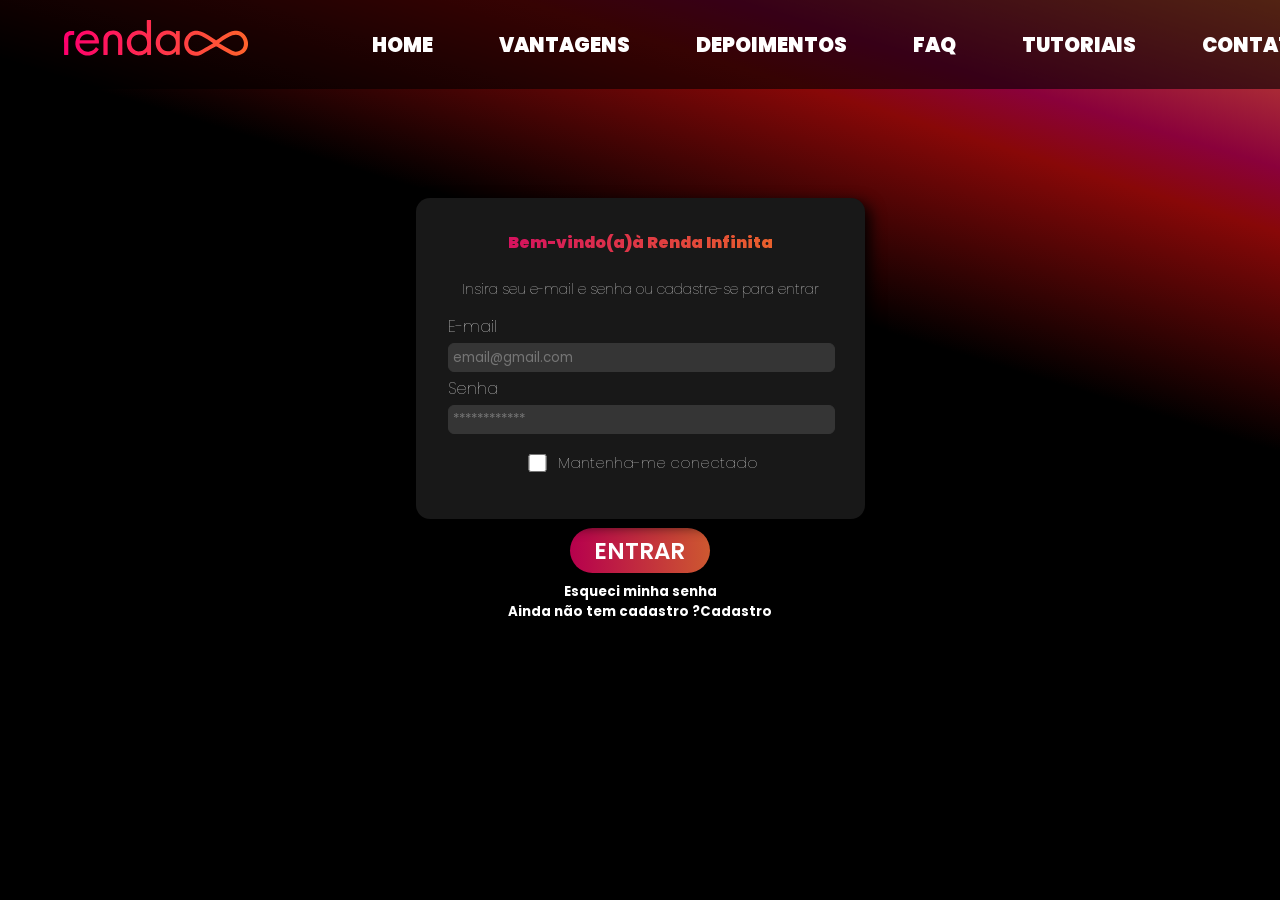
==== commit 6c0ee136: "updates of now" ====
--- a/html/login.html
+++ b/html/login.html
@@ -46,9 +46,9 @@
                         <h1 class="h-1">Bem-vindo(a)à Renda Infinita </h1>
                         <p class="paragraph">Insira seu e-mail e senha ou cadastre-se para entrar</p>
                         <p><label for="email">E-mail</label></p>
-                        <input class="form-control" type="email" name="email" required>
+                        <input class="form-control" type="email" name="email" required placeholder=" email@gmail.com">
                         <p><label for="password">Senha</label>
-                        <input class="form-control" type="password" name="password" required>
+                        <input class="form-control" type="password" name="password" required placeholder=" ************">
                         </p>
                         <div class="check-box">
                             <input type="checkbox" name="" id="">
--- a/css/style.css
+++ b/css/style.css
@@ -72,6 +72,7 @@
     width: 100%;
     height: 3vh;
     margin-block: 4px;
+    color: #fff;
 }
 
 input[type='checkbox'] {
